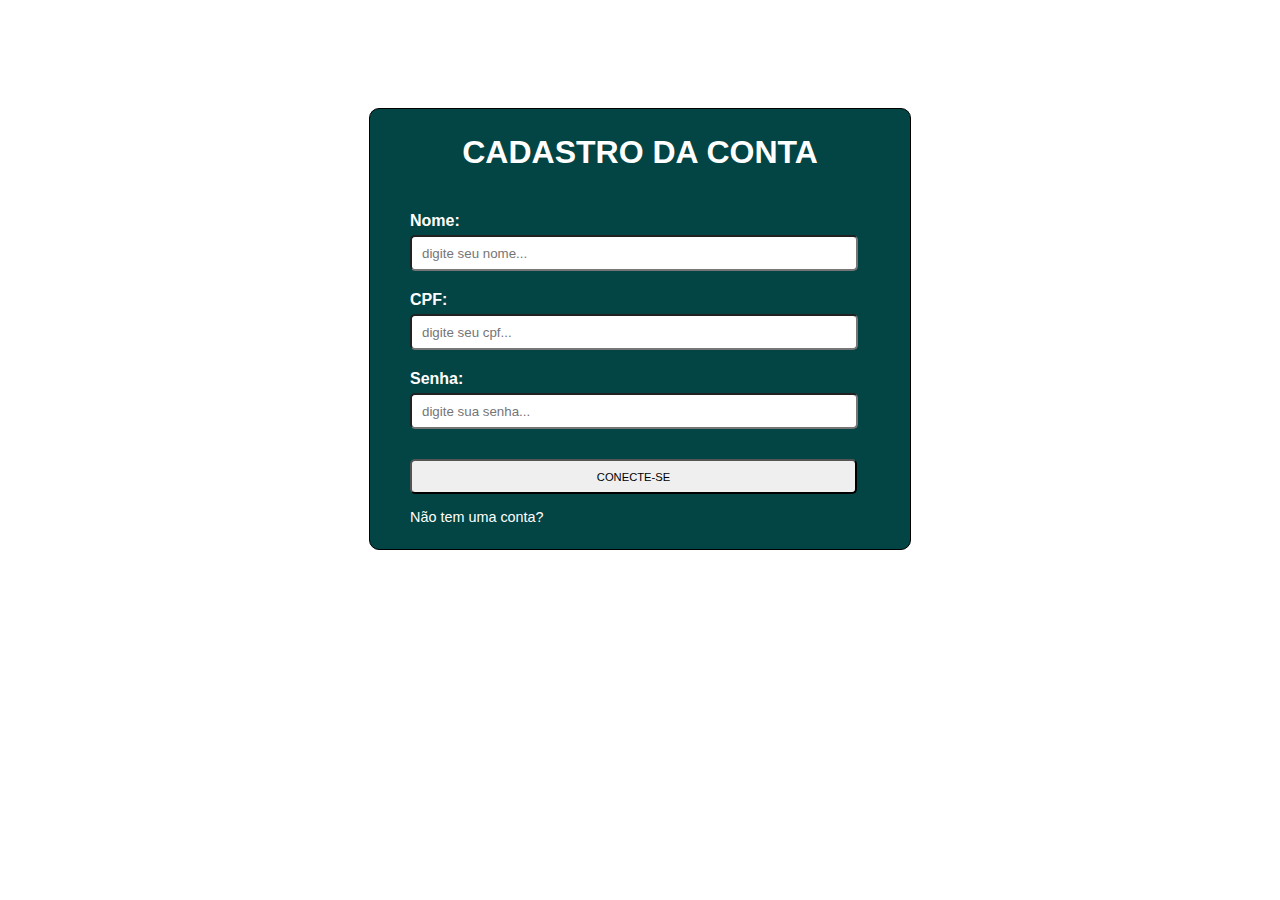
==== projeto/tela-cadastro-conta/index.html @ b125ccf1 "subindo-pasta-teste" ====
<!DOCTYPE html>
<html lang="pt-br">
  <head>
    <meta charset="UTF-8" />
    <meta http-equiv="X-UA-Compatible" content="IE=edge" />
    <meta name="viewport" content="width=device-width, initial-scale=1.0" />
    <title>Home</title>
    <link href="./style.css" rel="stylesheet" />
  </head>
  <body>
    <div class="body-login">
      <div class="header">
        <h1>CADASTRO DA CONTA</h1>
      </div>
      <div class="info">
      <div>
        <h3>Nome:</h3>
        <input type="text" class="input" placeholder="digite seu nome..." />
      </div>
      <div>
        <h3>CPF:</h3>
        <input type="number" class="input" placeholder="digite seu cpf..." />
      </div>
      <div>
        <h3>Senha:</h3>
        <input type="password" class="input" placeholder="digite sua senha..." />
      </div>
      <button class="button">CONECTE-SE</button>
      <a class="cadastro" href="#">Não tem uma conta?</a>
    </div>
  </body>
</html>
---- projeto/tela-cadastro-conta/style.css ----
body {
  display: flex;
  flex-direction: column;
  align-items: center;
  background-image: url("../image/fundo-inicio.svg" );
  background-position: left center;
  background-repeat: no-repeat;
  background-size: 3400px;
}
.body-login {
  width: 500px;
  height: 300px;
  display: flex;
  margin-top: 100px;
  flex-direction: column;
  justify-content: center;
  padding: 20px;
  padding-top: 60px;
  padding-bottom: 80px;
  border: 1px solid #000;
  border-radius: 10px;
  background-color: rgb(3, 68, 68);
  color: white;
}
.header {
  display: flex;
  justify-content: center;
  align-items: center;
  font-family: "Gill Sans", "Gill Sans MT", Calibri, "Trebuchet MS", sans-serif;
}
.info {
  display: flex;
  flex-direction: column;
  margin-left: 20px;
}
.info h3 {
  margin-top: 20px;
  margin-bottom: 5px;
  font-family: Arial, Helvetica, sans-serif;
  font-size: 1rem;
}
.input {
  width: 90%;
  height: 30px;
  padding-left: 10px;
  border-radius: 5px;
}
.button {
  cursor: pointer;
  display: flex;
  justify-content: center;
  align-items: center;
  height: 35px;
  margin-top: 30px;
  width: 447px;
  font-family: Arial, Helvetica, sans-serif;
  border-radius: 5px;
  font-size: 0.7rem;
}
.cadastro {
  text-decoration: none;
  color: inherit;
  margin-top: 15px;
  width: 134px;
  font-size: 0.9rem;
  font-family: Arial, Helvetica, sans-serif;
}
.cadastro:hover {
  text-decoration: underline;
}
.button:hover {
  background-color: rgb(116, 116, 116);
  color: white;
  transition: 0.2s;
}
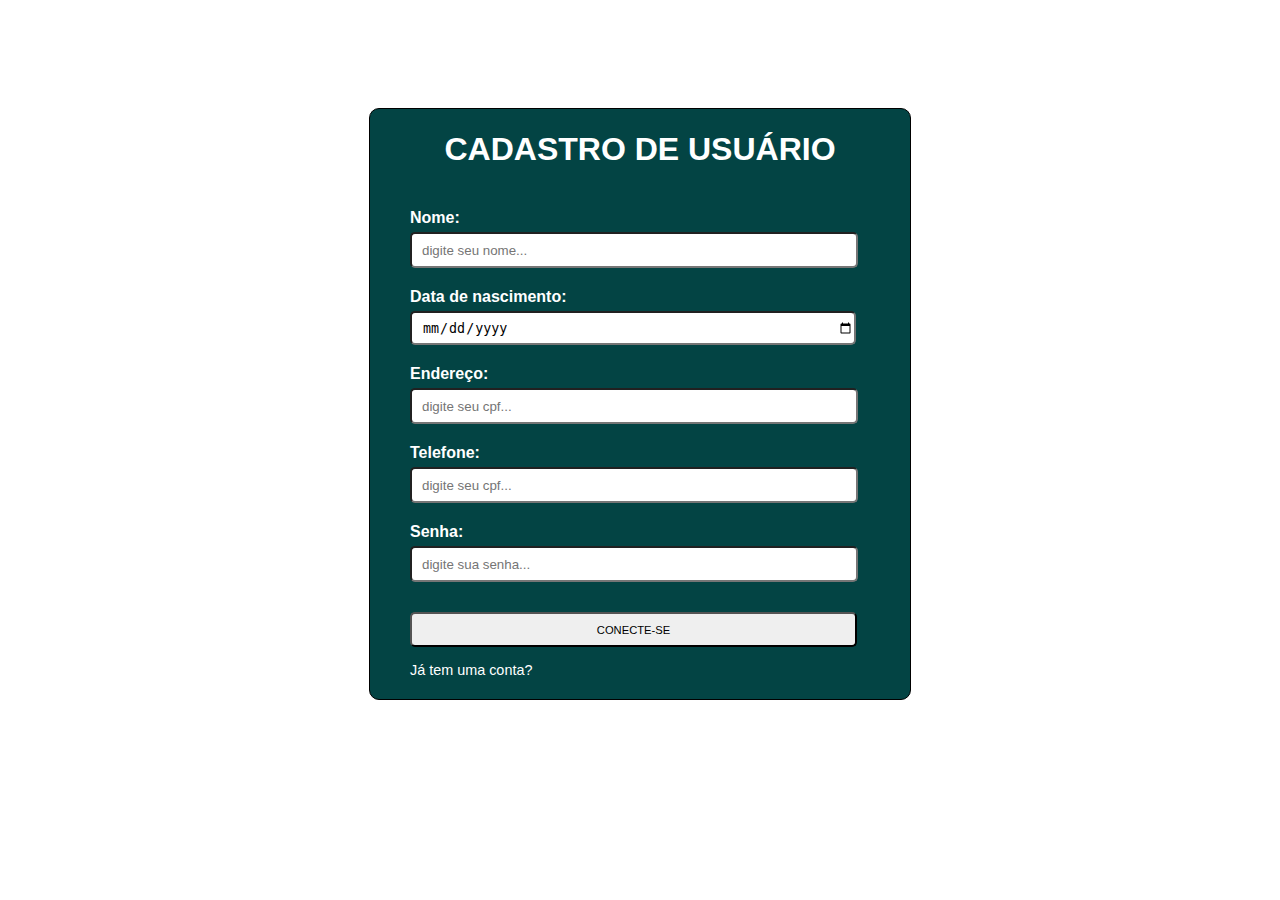
==== commit 4632d77e: "subindo-telas-novas-08-06" ====
--- a/projeto/tela-cadastro-conta/index.html
+++ b/projeto/tela-cadastro-conta/index.html
@@ -10,7 +10,7 @@
   <body>
     <div class="body-login">
       <div class="header">
-        <h1>CADASTRO DA CONTA</h1>
+        <h1>CADASTRO DE USUÁRIO</h1>
       </div>
       <div class="info">
       <div>
@@ -18,15 +18,23 @@
         <input type="text" class="input" placeholder="digite seu nome..." />
       </div>
       <div>
-        <h3>CPF:</h3>
-        <input type="number" class="input" placeholder="digite seu cpf..." />
+        <h3>Data de nascimento:</h3>
+        <input type="date" class="input" placeholder="digite seu cpf..." />
+      </div>
+      <div>
+        <h3>Endereço:</h3>
+        <input type="text" class="input" placeholder="digite seu cpf..." />
+      </div>
+      <div>
+        <h3>Telefone:</h3>
+        <input type="tel" class="input" placeholder="digite seu cpf..." />
       </div>
       <div>
         <h3>Senha:</h3>
         <input type="password" class="input" placeholder="digite sua senha..." />
       </div>
       <button class="button">CONECTE-SE</button>
-      <a class="cadastro" href="#">Não tem uma conta?</a>
+      <a class="cadastro" href="../tela-login-conta/index.html">Já tem uma conta?</a>
     </div>
   </body>
 </html>
--- a/projeto/tela-cadastro-conta/style.css
+++ b/projeto/tela-cadastro-conta/style.css
@@ -9,7 +9,7 @@
 }
 .body-login {
   width: 500px;
-  height: 300px;
+  height: 450px;
   display: flex;
   margin-top: 100px;
   flex-direction: column;
